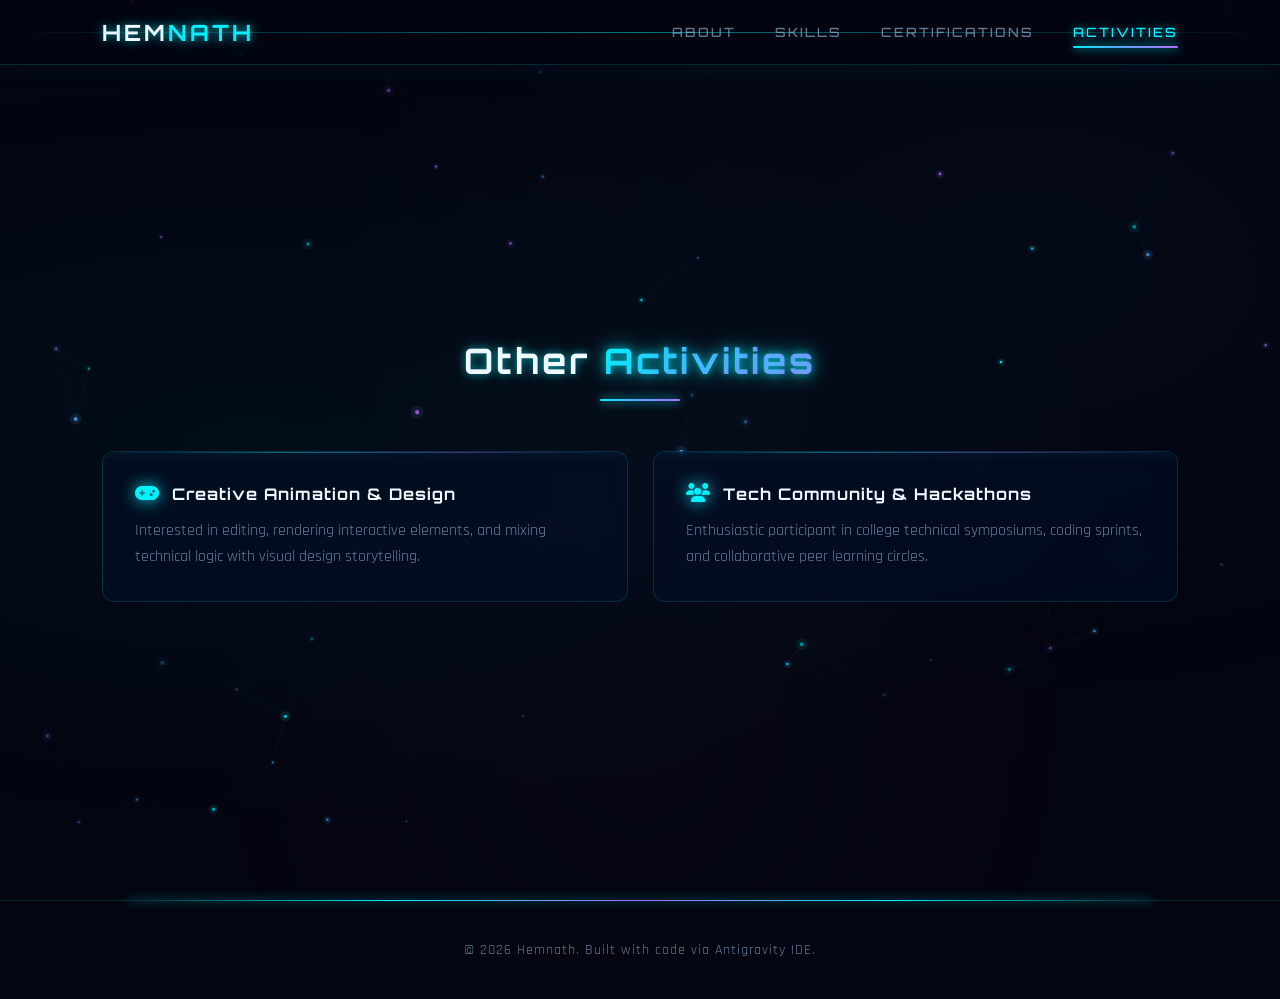
==== activities.html @ f8fff5c4 "changed theme" ====
<!DOCTYPE html>
<html lang="en">

<head>
    <meta charset="UTF-8">
    <meta name="viewport" content="width=device-width, initial-scale=1.0">
    <title>Hemnath | Activities</title>
    <meta name="description" content="Extracurricular activities and interests of Hemnath — animation, hackathons, and more.">
    <link rel="preconnect" href="https://fonts.googleapis.com">
    <link rel="preconnect" href="https://fonts.gstatic.com" crossorigin>
    <link href="https://fonts.googleapis.com/css2?family=Orbitron:wght@400;500;600;700;800;900&family=Rajdhani:wght@300;400;500;600;700&display=swap" rel="stylesheet">
    <link rel="stylesheet" href="style.css">
    <link rel="stylesheet" href="https://cdnjs.cloudflare.com/ajax/libs/font-awesome/6.4.0/css/all.min.css">
</head>

<body>

    <!-- Holographic Particle Canvas -->
    <canvas id="holo-particles"></canvas>

    <!-- Data Stream Background -->
    <div class="data-stream-bg"></div>

    <header>
        <a href="index.html" class="logo">HEM<span>NATH</span></a>
        <nav>
            <a href="index.html">About</a>
            <a href="skills.html">Skills</a>
            <a href="certifications.html">Certifications</a>
            <a href="activities.html" class="active">Activities</a>
        </nav>
    </header>

    <section id="activities" class="activities-section">
        <h2 class="section-title">Other <span class="highlight">Activities</span></h2>
        <div class="activities-container">
            <div class="activity-box">
                <h3><i class="fas fa-gamepad"></i> Creative Animation &amp; Design</h3>
                <p>Interested in editing, rendering interactive elements, and mixing technical logic with visual design
                    storytelling.</p>
            </div>
            <div class="activity-box">
                <h3><i class="fas fa-users"></i> Tech Community &amp; Hackathons</h3>
                <p>Enthusiastic participant in college technical symposiums, coding sprints, and collaborative peer
                    learning circles.</p>
            </div>
        </div>
    </section>

    <footer>
        <p>&copy; 2026 Hemnath. Built with code via Antigravity IDE.</p>
    </footer>

    <script src="holo-effects.js"></script>
</body>

</html>
---- style.css ----
/* ============================================================
   SCI-FI HOLOGRAPHIC PORTFOLIO — Design System
   ============================================================ */

/* --- Google Fonts imported in HTML: Orbitron + Rajdhani --- */

:root {
    /* Holographic Color Palette */
    --holo-cyan: #00f2fe;
    --holo-blue: #4facfe;
    --holo-teal: #0affef;
    --holo-purple: #b06bff;
    --holo-pink: #ff6bf7;

    /* Backgrounds */
    --bg-void: #030510;
    --bg-deep: #060c1f;

    /* Glass-morphism */
    --glass-bg: rgba(5, 15, 40, 0.55);
    --glass-bg-solid: rgba(8, 20, 50, 0.75);
    --glass-border: rgba(0, 242, 254, 0.15);
    --glass-border-bright: rgba(0, 242, 254, 0.35);

    /* Text */
    --text-main: #d0e8ff;
    --text-bright: #f0f8ff;
    --text-muted: rgba(160, 200, 240, 0.6);

    /* Gradients */
    --gradient-holo: linear-gradient(135deg, #00f2fe 0%, #4facfe 40%, #b06bff 100%);
    --gradient-accent: linear-gradient(135deg, #00f2fe 0%, #4facfe 100%);
    --gradient-glass: linear-gradient(135deg, rgba(0, 242, 254, 0.08) 0%, rgba(176, 107, 255, 0.05) 100%);

    /* Glow Presets */
    --glow-sm: 0 0 6px rgba(0, 242, 254, 0.4);
    --glow-md: 0 0 12px rgba(0, 242, 254, 0.4), 0 0 24px rgba(0, 242, 254, 0.15);
    --glow-lg: 0 0 15px rgba(0, 242, 254, 0.5), 0 0 40px rgba(0, 242, 254, 0.2), 0 0 80px rgba(0, 242, 254, 0.08);
    --text-glow: 0 0 8px rgba(0, 242, 254, 0.6), 0 0 20px rgba(0, 242, 254, 0.2);
    --text-glow-bright: 0 0 10px rgba(0, 242, 254, 0.8), 0 0 30px rgba(0, 242, 254, 0.3), 0 0 60px rgba(0, 242, 254, 0.1);
}

/* ============================================================
   KEYFRAME ANIMATIONS
   ============================================================ */

/* Holographic flicker — subtle brightness/opacity pulsing */
@keyframes holo-flicker {
    0%, 100% { opacity: 1; filter: brightness(1); }
    3%       { opacity: 0.97; filter: brightness(1.02); }
    6%       { opacity: 1; filter: brightness(1); }
    42%      { opacity: 1; filter: brightness(1); }
    44%      { opacity: 0.96; filter: brightness(1.04); }
    46%      { opacity: 1; filter: brightness(1); }
    78%      { opacity: 1; filter: brightness(1); }
    80%      { opacity: 0.98; filter: brightness(1.01); }
    82%      { opacity: 1; filter: brightness(1); }
}

/* Gentle floating drift for cards and panels */
@keyframes float-drift {
    0%, 100% { transform: translateY(0px); }
    50%      { transform: translateY(-8px); }
}

/* Slow rotation for geometric frame */
@keyframes rotate-grid {
    0%   { transform: rotate(0deg); }
    100% { transform: rotate(360deg); }
}

/* Reverse rotation */
@keyframes rotate-grid-reverse {
    0%   { transform: rotate(360deg); }
    100% { transform: rotate(0deg); }
}

/* Glow pulse on borders */
@keyframes glow-pulse {
    0%, 100% { box-shadow: 0 0 8px rgba(0, 242, 254, 0.3), 0 0 20px rgba(0, 242, 254, 0.1); }
    50%      { box-shadow: 0 0 15px rgba(0, 242, 254, 0.6), 0 0 40px rgba(0, 242, 254, 0.2), 0 0 60px rgba(0, 242, 254, 0.08); }
}

/* Scan line sweep */
@keyframes scan-line {
    0%   { top: -2px; opacity: 1; }
    100% { top: 100%; opacity: 0.3; }
}

/* Text glow breathing */
@keyframes text-glow-breathe {
    0%, 100% { text-shadow: 0 0 8px rgba(0, 242, 254, 0.5), 0 0 20px rgba(0, 242, 254, 0.15); }
    50%      { text-shadow: 0 0 14px rgba(0, 242, 254, 0.8), 0 0 35px rgba(0, 242, 254, 0.3), 0 0 60px rgba(0, 242, 254, 0.1); }
}

/* Fade in up for intersection observer */
@keyframes fade-in-up {
    0%   { opacity: 0; transform: translateY(30px); }
    100% { opacity: 1; transform: translateY(0); }
}

/* Data stream scrolling */
@keyframes data-scroll-down {
    0%   { transform: translateY(-100%); }
    100% { transform: translateY(100vh); }
}

/* Border dash animation */
@keyframes dash-flow {
    0%   { stroke-dashoffset: 0; }
    100% { stroke-dashoffset: -200; }
}

/* Orb expand on hover */
@keyframes orb-expand {
    0%   { transform: scale(1); }
    50%  { transform: scale(1.08); }
    100% { transform: scale(1.05); }
}

/* ============================================================
   GLOBAL RESET & BASE
   ============================================================ */

* {
    margin: 0;
    padding: 0;
    box-sizing: border-box;
    scroll-behavior: smooth;
}

body {
    font-family: 'Rajdhani', 'Segoe UI', sans-serif;
    background-color: var(--bg-void);
    color: var(--text-main);
    overflow-x: hidden;
    min-height: 100vh;
    position: relative;
}

/* Ambient holographic light gradient on body */
body::after {
    content: '';
    position: fixed;
    top: 0;
    left: 0;
    width: 100%;
    height: 100%;
    background:
        radial-gradient(ellipse at 20% 50%, rgba(0, 242, 254, 0.04) 0%, transparent 60%),
        radial-gradient(ellipse at 80% 30%, rgba(79, 172, 254, 0.03) 0%, transparent 50%),
        radial-gradient(ellipse at 50% 80%, rgba(176, 107, 255, 0.025) 0%, transparent 50%);
    pointer-events: none;
    z-index: 0;
}

/* Canvas particle overlay */
#holo-particles {
    position: fixed;
    top: 0;
    left: 0;
    width: 100%;
    height: 100%;
    pointer-events: none;
    z-index: 1;
}

/* Data stream background overlay */
.data-stream-bg {
    position: fixed;
    top: 0;
    left: 0;
    width: 100%;
    height: 100%;
    pointer-events: none;
    z-index: 0;
    overflow: hidden;
    opacity: 0.06;
}

.data-stream-bg .stream-column {
    position: absolute;
    top: -100%;
    font-family: 'Courier New', monospace;
    font-size: 11px;
    color: var(--holo-cyan);
    white-space: nowrap;
    line-height: 1.6;
    animation: data-scroll-down linear infinite;
    text-shadow: 0 0 6px var(--holo-cyan);
}

/* Ensure content sits above canvas/ambient */
header, main, section, footer {
    position: relative;
    z-index: 10;
}

/* ============================================================
   HEADER / NAVBAR
   ============================================================ */

header {
    display: flex;
    justify-content: space-between;
    align-items: center;
    padding: 18px 8%;
    background: rgba(3, 5, 16, 0.75);
    backdrop-filter: blur(20px);
    -webkit-backdrop-filter: blur(20px);
    position: fixed;
    width: 100%;
    top: 0;
    z-index: 1000;
    border-bottom: 1px solid var(--glass-border);
    box-shadow: 0 2px 30px rgba(0, 242, 254, 0.06);
    animation: holo-flicker 8s ease-in-out infinite;
}

/* Scan line on header */
header::before {
    content: '';
    position: absolute;
    left: 0;
    width: 100%;
    height: 1px;
    background: linear-gradient(90deg, transparent, var(--holo-cyan), transparent);
    opacity: 0.5;
    animation: scan-line 4s linear infinite;
}

.logo {
    font-family: 'Orbitron', sans-serif;
    font-size: 1.4rem;
    font-weight: 700;
    letter-spacing: 3px;
    text-decoration: none;
    color: var(--text-bright);
    text-shadow: var(--text-glow);
    transition: text-shadow 0.3s;
}

.logo:hover {
    text-shadow: var(--text-glow-bright);
}

.logo span {
    color: var(--holo-cyan);
    text-shadow: var(--text-glow-bright);
}

nav a {
    font-family: 'Orbitron', sans-serif;
    color: var(--text-muted);
    text-decoration: none;
    margin-left: 35px;
    font-weight: 500;
    font-size: 0.8rem;
    letter-spacing: 2px;
    text-transform: uppercase;
    transition: color 0.3s, text-shadow 0.3s;
    position: relative;
}

nav a:hover {
    color: var(--holo-cyan);
    text-shadow: var(--text-glow);
}

nav a.active {
    color: var(--holo-cyan);
    text-shadow: var(--text-glow);
}

nav a.active::after {
    content: '';
    position: absolute;
    bottom: -8px;
    left: 0;
    width: 100%;
    height: 2px;
    background: var(--gradient-holo);
    border-radius: 2px;
    box-shadow: 0 0 10px var(--holo-cyan), 0 0 20px rgba(0, 242, 254, 0.3);
}

/* ============================================================
   HERO SECTION
   ============================================================ */

.hero-section {
    min-height: 100vh;
    display: flex;
    align-items: center;
    padding: 120px 8% 60px 8%;
    position: relative;
    overflow: hidden;
}

/* Subtle scan line across hero */
.hero-section .scan-line-overlay {
    position: absolute;
    top: 0;
    left: 0;
    width: 100%;
    height: 100%;
    pointer-events: none;
    overflow: hidden;
}

.hero-section .scan-line-overlay::before {
    content: '';
    position: absolute;
    left: 0;
    width: 100%;
    height: 2px;
    background: linear-gradient(90deg, transparent, rgba(0, 242, 254, 0.3), transparent);
    animation: scan-line 6s linear infinite;
}

.hero-container {
    display: flex;
    justify-content: space-between;
    align-items: center;
    gap: 60px;
    width: 100%;
}

.hero-text {
    max-width: 600px;
}

/* Badge */
.badge {
    font-family: 'Orbitron', sans-serif;
    background: rgba(0, 242, 254, 0.08);
    color: var(--holo-cyan);
    padding: 8px 18px;
    border-radius: 4px;
    font-size: 0.7rem;
    font-weight: 600;
    letter-spacing: 3px;
    text-transform: uppercase;
    border: 1px solid rgba(0, 242, 254, 0.2);
    display: inline-block;
    margin-bottom: 24px;
    text-shadow: 0 0 8px rgba(0, 242, 254, 0.5);
    box-shadow: var(--glow-sm);
    animation: glow-pulse 3s ease-in-out infinite;
}

/* Main heading */
.hero-text h1 {
    font-family: 'Orbitron', sans-serif;
    font-size: 3.2rem;
    font-weight: 700;
    margin-bottom: 10px;
    letter-spacing: 2px;
    color: var(--text-bright);
    text-shadow: var(--text-glow);
}

/* Gradient highlight text */
.highlight {
    background: var(--gradient-holo);
    -webkit-background-clip: text;
    background-clip: text;
    -webkit-text-fill-color: transparent;
    filter: drop-shadow(0 0 10px rgba(0, 242, 254, 0.4));
}

.hero-text h3 {
    font-family: 'Rajdhani', sans-serif;
    font-size: 1.6rem;
    color: var(--text-muted);
    font-weight: 400;
    letter-spacing: 1px;
}

.college {
    color: var(--holo-blue);
    margin-top: 5px;
    font-weight: 500;
    text-shadow: 0 0 6px rgba(79, 172, 254, 0.4);
}

/* ============================================================
   STATS BOX
   ============================================================ */

.stats-box {
    margin: 28px 0;
}

.stat-item {
    background: var(--glass-bg);
    border: 1px solid var(--glass-border);
    display: inline-flex;
    align-items: center;
    gap: 15px;
    padding: 14px 24px;
    border-radius: 8px;
    backdrop-filter: blur(12px);
    -webkit-backdrop-filter: blur(12px);
    box-shadow: var(--glow-sm);
    animation: glow-pulse 4s ease-in-out infinite, holo-flicker 8s ease-in-out infinite;
    transition: box-shadow 0.3s, transform 0.3s;
}

.stat-item:hover {
    box-shadow: var(--glow-lg);
    transform: translateY(-2px);
}

.stat-num {
    font-family: 'Orbitron', sans-serif;
    font-size: 1.8rem;
    font-weight: 700;
    color: var(--holo-cyan);
    text-shadow: var(--text-glow-bright);
    animation: text-glow-breathe 3s ease-in-out infinite;
}

.stat-label {
    font-size: 0.9rem;
    color: var(--text-muted);
    letter-spacing: 1px;
}

.description {
    line-height: 1.7;
    color: var(--text-muted);
    margin-bottom: 30px;
    font-size: 1.05rem;
}

/* ============================================================
   SOCIAL BUTTONS
   ============================================================ */

.social-links {
    display: flex;
    gap: 15px;
}

.social-btn {
    text-decoration: none;
    color: var(--text-bright);
    padding: 12px 24px;
    border-radius: 6px;
    font-weight: 600;
    font-family: 'Rajdhani', sans-serif;
    font-size: 0.95rem;
    letter-spacing: 1px;
    display: flex;
    align-items: center;
    gap: 10px;
    transition: 0.3s transform, 0.3s box-shadow, 0.3s border-color;
    border: 1px solid var(--glass-border);
    background: var(--glass-bg);
    backdrop-filter: blur(10px);
    -webkit-backdrop-filter: blur(10px);
}

.github {
    border-color: rgba(255, 255, 255, 0.1);
}

.linkedin {
    border-color: rgba(0, 119, 181, 0.4);
}

.social-btn:hover {
    transform: translateY(-3px);
    box-shadow: var(--glow-md);
    border-color: var(--glass-border-bright);
}

/* ============================================================
   PROFILE PICTURE — HOLOGRAPHIC FRAME
   ============================================================ */

.hero-image {
    position: relative;
    flex-shrink: 0;
}

.holo-frame {
    position: relative;
    width: 340px;
    height: 340px;
    display: flex;
    align-items: center;
    justify-content: center;
}

/* Outer rotating ring */
.holo-frame::before {
    content: '';
    position: absolute;
    width: 100%;
    height: 100%;
    border-radius: 50%;
    border: 2px solid transparent;
    border-top-color: var(--holo-cyan);
    border-right-color: rgba(0, 242, 254, 0.3);
    border-bottom-color: transparent;
    border-left-color: rgba(79, 172, 254, 0.2);
    animation: rotate-grid 8s linear infinite;
    box-shadow: var(--glow-md);
}

/* Inner counter-rotating ring */
.holo-frame::after {
    content: '';
    position: absolute;
    width: 88%;
    height: 88%;
    border-radius: 50%;
    border: 1px solid transparent;
    border-top-color: rgba(176, 107, 255, 0.4);
    border-right-color: transparent;
    border-bottom-color: rgba(0, 242, 254, 0.3);
    border-left-color: transparent;
    animation: rotate-grid-reverse 12s linear infinite;
}

/* Third geometric ring (via image-wrapper pseudo) */
.image-wrapper {
    position: relative;
    width: 280px;
    height: 280px;
    border-radius: 50%;
    overflow: hidden;
    border: 2px solid var(--glass-border-bright);
    box-shadow:
        0 0 20px rgba(0, 242, 254, 0.3),
        0 0 60px rgba(0, 242, 254, 0.1),
        inset 0 0 30px rgba(0, 242, 254, 0.05);
    animation: glow-pulse 4s ease-in-out infinite;
}

/* Corner data markers on the frame */
.holo-frame .frame-corner {
    position: absolute;
    width: 14px;
    height: 14px;
    border: 1px solid var(--holo-cyan);
    opacity: 0.6;
}

.holo-frame .frame-corner:nth-child(1) { top: 15px; left: 15px; border-right: none; border-bottom: none; }
.holo-frame .frame-corner:nth-child(2) { top: 15px; right: 15px; border-left: none; border-bottom: none; }
.holo-frame .frame-corner:nth-child(3) { bottom: 15px; left: 15px; border-right: none; border-top: none; }
.holo-frame .frame-corner:nth-child(4) { bottom: 15px; right: 15px; border-left: none; border-top: none; }

.hero-image img {
    width: 100%;
    height: 100%;
    object-fit: cover;
    border-radius: 50%;
    filter: brightness(0.9) saturate(0.85);
    transition: filter 0.5s;
}

.hero-image:hover img {
    filter: brightness(1) saturate(1) drop-shadow(0 0 10px rgba(0, 242, 254, 0.3));
}

/* Floating data labels around portrait */
.holo-data-tag {
    position: absolute;
    font-family: 'Orbitron', sans-serif;
    font-size: 0.55rem;
    color: var(--holo-cyan);
    text-shadow: 0 0 6px var(--holo-cyan);
    letter-spacing: 2px;
    text-transform: uppercase;
    opacity: 0.5;
    animation: float-drift 5s ease-in-out infinite;
    white-space: nowrap;
}

.holo-data-tag:nth-child(1) {
    top: -10px;
    left: 50%;
    transform: translateX(-50%);
    animation-delay: 0s;
}

.holo-data-tag:nth-child(2) {
    bottom: -10px;
    left: 50%;
    transform: translateX(-50%);
    animation-delay: 1.5s;
}

/* ============================================================
   UNIVERSAL SECTION TITLES
   ============================================================ */

.section-title {
    font-family: 'Orbitron', sans-serif;
    text-align: center;
    font-size: 2.2rem;
    margin-bottom: 50px;
    letter-spacing: 3px;
    color: var(--text-bright);
    text-shadow: var(--text-glow);
    position: relative;
}

/* Decorative line under section titles */
.section-title::after {
    content: '';
    display: block;
    width: 80px;
    height: 2px;
    background: var(--gradient-holo);
    margin: 16px auto 0;
    border-radius: 2px;
    box-shadow: 0 0 10px var(--holo-cyan), 0 0 20px rgba(0, 242, 254, 0.2);
}

/* ============================================================
   SKILLS SECTION — FLOATING ORBS
   ============================================================ */

.skills-section,
.cert-section,
.activities-section {
    padding: 120px 8% 80px 8%;
    min-height: 100vh;
    display: flex;
    flex-direction: column;
    justify-content: center;
}

.skills-grid {
    display: grid;
    grid-template-columns: repeat(auto-fit, minmax(180px, 1fr));
    gap: 25px;
    perspective: 1000px;
}

.skill-card {
    background: var(--glass-bg);
    border: 1px solid var(--glass-border);
    padding: 30px 20px;
    border-radius: 16px;
    text-align: center;
    font-weight: 600;
    font-family: 'Rajdhani', sans-serif;
    font-size: 1rem;
    letter-spacing: 1px;
    display: flex;
    flex-direction: column;
    align-items: center;
    gap: 14px;
    backdrop-filter: blur(12px);
    -webkit-backdrop-filter: blur(12px);
    transition: 0.4s transform, 0.4s box-shadow, 0.4s border-color;
    animation: float-drift 6s ease-in-out infinite, holo-flicker 10s ease-in-out infinite;
    box-shadow: var(--glow-sm);
    position: relative;
    overflow: hidden;
}

/* Stagger floating animation per card */
.skill-card:nth-child(1) { animation-delay: 0s; }
.skill-card:nth-child(2) { animation-delay: 0.8s; }
.skill-card:nth-child(3) { animation-delay: 1.6s; }
.skill-card:nth-child(4) { animation-delay: 0.4s; }
.skill-card:nth-child(5) { animation-delay: 1.2s; }
.skill-card:nth-child(6) { animation-delay: 2.0s; }

/* Scan line on each card */
.skill-card::before {
    content: '';
    position: absolute;
    top: -2px;
    left: 0;
    width: 100%;
    height: 1px;
    background: linear-gradient(90deg, transparent, var(--holo-cyan), transparent);
    opacity: 0;
    transition: opacity 0.3s;
}

.skill-card:hover::before {
    opacity: 0.6;
    animation: scan-line 2s linear infinite;
}

.skill-card i {
    font-size: 2.2rem;
    filter: drop-shadow(0 0 8px currentColor);
    transition: 0.3s transform, 0.3s filter;
}

.skill-card:hover {
    transform: translateY(-8px) scale(1.05);
    border-color: var(--glass-border-bright);
    box-shadow: var(--glow-lg);
}

.skill-card:hover i {
    transform: scale(1.15);
    filter: drop-shadow(0 0 14px currentColor);
}

/* Icon colors with holographic tint */
.blue   { color: #60a5fa; }
.purple { color: #c084fc; }
.green  { color: #34d399; }
.orange { color: #fb923c; }
.red    { color: #f87171; }
.teal   { color: #2dd4bf; }

/* ============================================================
   CERTIFICATIONS — DATA SCROLLS
   ============================================================ */

.cert-grid {
    display: grid;
    grid-template-columns: repeat(auto-fit, minmax(300px, 1fr));
    gap: 30px;
}

.cert-card {
    background: var(--glass-bg);
    border: 1px solid var(--glass-border);
    border-left: 3px solid var(--holo-cyan);
    padding: 32px;
    border-radius: 2px 12px 12px 2px;
    backdrop-filter: blur(12px);
    -webkit-backdrop-filter: blur(12px);
    transition: 0.4s transform, 0.4s box-shadow, 0.4s border-color;
    animation: holo-flicker 10s ease-in-out infinite;
    position: relative;
    overflow: hidden;
}

/* Glowing left filament */
.cert-card::before {
    content: '';
    position: absolute;
    left: 0;
    top: 0;
    width: 3px;
    height: 100%;
    background: linear-gradient(180deg, transparent, var(--holo-cyan), var(--holo-purple), transparent);
    box-shadow: 0 0 10px var(--holo-cyan), 0 0 20px rgba(0, 242, 254, 0.3);
    opacity: 0;
    transition: opacity 0.4s;
}

.cert-card:hover::before {
    opacity: 1;
}

.cert-card:hover {
    transform: translateX(8px) translateY(-2px);
    box-shadow: var(--glow-md);
    border-color: var(--glass-border-bright);
}

.cert-icon {
    font-size: 1.8rem;
    color: var(--holo-blue);
    margin-bottom: 15px;
    filter: drop-shadow(0 0 8px rgba(79, 172, 254, 0.5));
}

.cert-card h3 {
    font-family: 'Orbitron', sans-serif;
    font-size: 1rem;
    letter-spacing: 1px;
    margin-bottom: 10px;
    color: var(--text-bright);
    text-shadow: 0 0 4px rgba(0, 242, 254, 0.2);
}

.cert-card p {
    color: var(--text-muted);
    font-size: 0.9rem;
}

/* ============================================================
   ACTIVITIES — FLOATING PANELS
   ============================================================ */

.activities-container {
    display: grid;
    grid-template-columns: repeat(auto-fit, minmax(300px, 1fr));
    gap: 25px;
}

.activity-box {
    background: var(--glass-bg);
    border: 1px solid var(--glass-border);
    padding: 32px;
    border-radius: 12px;
    backdrop-filter: blur(12px);
    -webkit-backdrop-filter: blur(12px);
    transition: 0.4s transform, 0.4s box-shadow, 0.4s border-color;
    animation: float-drift 7s ease-in-out infinite, holo-flicker 10s ease-in-out infinite;
    position: relative;
    overflow: hidden;
}

.activity-box:nth-child(2) {
    animation-delay: 2s;
}

/* Top border glow line */
.activity-box::after {
    content: '';
    position: absolute;
    top: 0;
    left: 0;
    width: 100%;
    height: 1px;
    background: linear-gradient(90deg, transparent, var(--holo-cyan), var(--holo-purple), transparent);
    box-shadow: 0 0 10px var(--holo-cyan);
    opacity: 0.4;
    transition: opacity 0.3s;
}

.activity-box:hover::after {
    opacity: 1;
}

.activity-box:hover {
    transform: translateY(-6px);
    box-shadow: var(--glow-md);
    border-color: var(--glass-border-bright);
}

.activity-box h3 {
    font-family: 'Orbitron', sans-serif;
    font-size: 1rem;
    letter-spacing: 1px;
    margin-bottom: 14px;
    color: var(--text-bright);
    display: flex;
    align-items: center;
    gap: 12px;
}

.activity-box h3 i {
    color: var(--holo-cyan);
    font-size: 1.2rem;
    filter: drop-shadow(0 0 8px var(--holo-cyan));
}

.activity-box p {
    color: var(--text-muted);
    line-height: 1.6;
    font-size: 1rem;
}

/* ============================================================
   FOOTER
   ============================================================ */

footer {
    text-align: center;
    padding: 40px;
    border-top: 1px solid var(--glass-border);
    color: var(--text-muted);
    font-size: 0.85rem;
    font-family: 'Rajdhani', sans-serif;
    letter-spacing: 1px;
    position: relative;
}

/* Glowing top border on footer */
footer::before {
    content: '';
    position: absolute;
    top: -1px;
    left: 10%;
    width: 80%;
    height: 1px;
    background: linear-gradient(90deg, transparent, var(--holo-cyan), var(--holo-purple), var(--holo-cyan), transparent);
    box-shadow: 0 0 10px var(--holo-cyan), 0 0 20px rgba(0, 242, 254, 0.2);
}

/* ============================================================
   RESPONSIVE
   ============================================================ */

@media (max-width: 768px) {
    .hero-container {
        flex-direction: column-reverse;
        text-align: center;
    }

    .hero-text h1 {
        font-size: 2.2rem;
    }

    .hero-text h3 {
        font-size: 1.2rem;
    }

    .social-links {
        justify-content: center;
    }

    .stats-box {
        display: flex;
        justify-content: center;
    }

    .holo-frame {
        width: 260px;
        height: 260px;
    }

    .image-wrapper {
        width: 220px;
        height: 220px;
    }

    nav {
        display: none;
    }

    .section-title {
        font-size: 1.6rem;
    }

    .skills-section,
    .cert-section,
    .activities-section {
        padding: 100px 5% 60px 5%;
        min-height: auto;
    }

    .skill-card {
        animation: holo-flicker 10s ease-in-out infinite;
    }
}

@media (max-width: 480px) {
    .hero-text h1 {
        font-size: 1.8rem;
    }

    .badge {
        font-size: 0.6rem;
    }

    header {
        padding: 15px 5%;
    }
}

/* ============================================================
   ACCESSIBILITY — REDUCED MOTION
   ============================================================ */

@media (prefers-reduced-motion: reduce) {
    *, *::before, *::after {
        animation-duration: 0.01ms !important;
        animation-iteration-count: 1 !important;
        transition-duration: 0.01ms !important;
    }
}

/* ============================================================
   HOLOGRAPHIC SCROLLBAR
   ============================================================ */

@keyframes scrollbar-holo-shift {
    0%   { background-position: 0% 0%; }
    50%  { background-position: 100% 100%; }
    100% { background-position: 0% 0%; }
}

::-webkit-scrollbar {
    width: 8px;
}

::-webkit-scrollbar-track {
    background: rgba(3, 5, 16, 0.8);
    border-left: 1px solid rgba(0, 242, 254, 0.06);
}

::-webkit-scrollbar-thumb {
    background: linear-gradient(180deg, rgba(0, 242, 254, 0.6) 0%, rgba(79, 172, 254, 0.5) 50%, rgba(176, 107, 255, 0.5) 100%);
    background-size: 100% 200%;
    border-radius: 10px;
    border: 1px solid rgba(0, 242, 254, 0.15);
    animation: scrollbar-holo-shift 4s ease infinite;
}

::-webkit-scrollbar-thumb:hover {
    background: linear-gradient(180deg, rgba(0, 242, 254, 0.9) 0%, rgba(79, 172, 254, 0.8) 50%, rgba(176, 107, 255, 0.7) 100%);
    box-shadow: 0 0 12px rgba(0, 242, 254, 0.6);
}

/* Firefox */
* {
    scrollbar-width: thin;
    scrollbar-color: rgba(0, 242, 254, 0.5) rgba(3, 5, 16, 0.8);
}

/* ============================================================
   FADE-IN ANIMATION CLASS (added by JS)
   ============================================================ */

.holo-hidden {
    opacity: 0;
    transform: translateY(30px);
}

.holo-visible {
    animation: fade-in-up 0.8s ease forwards;
}
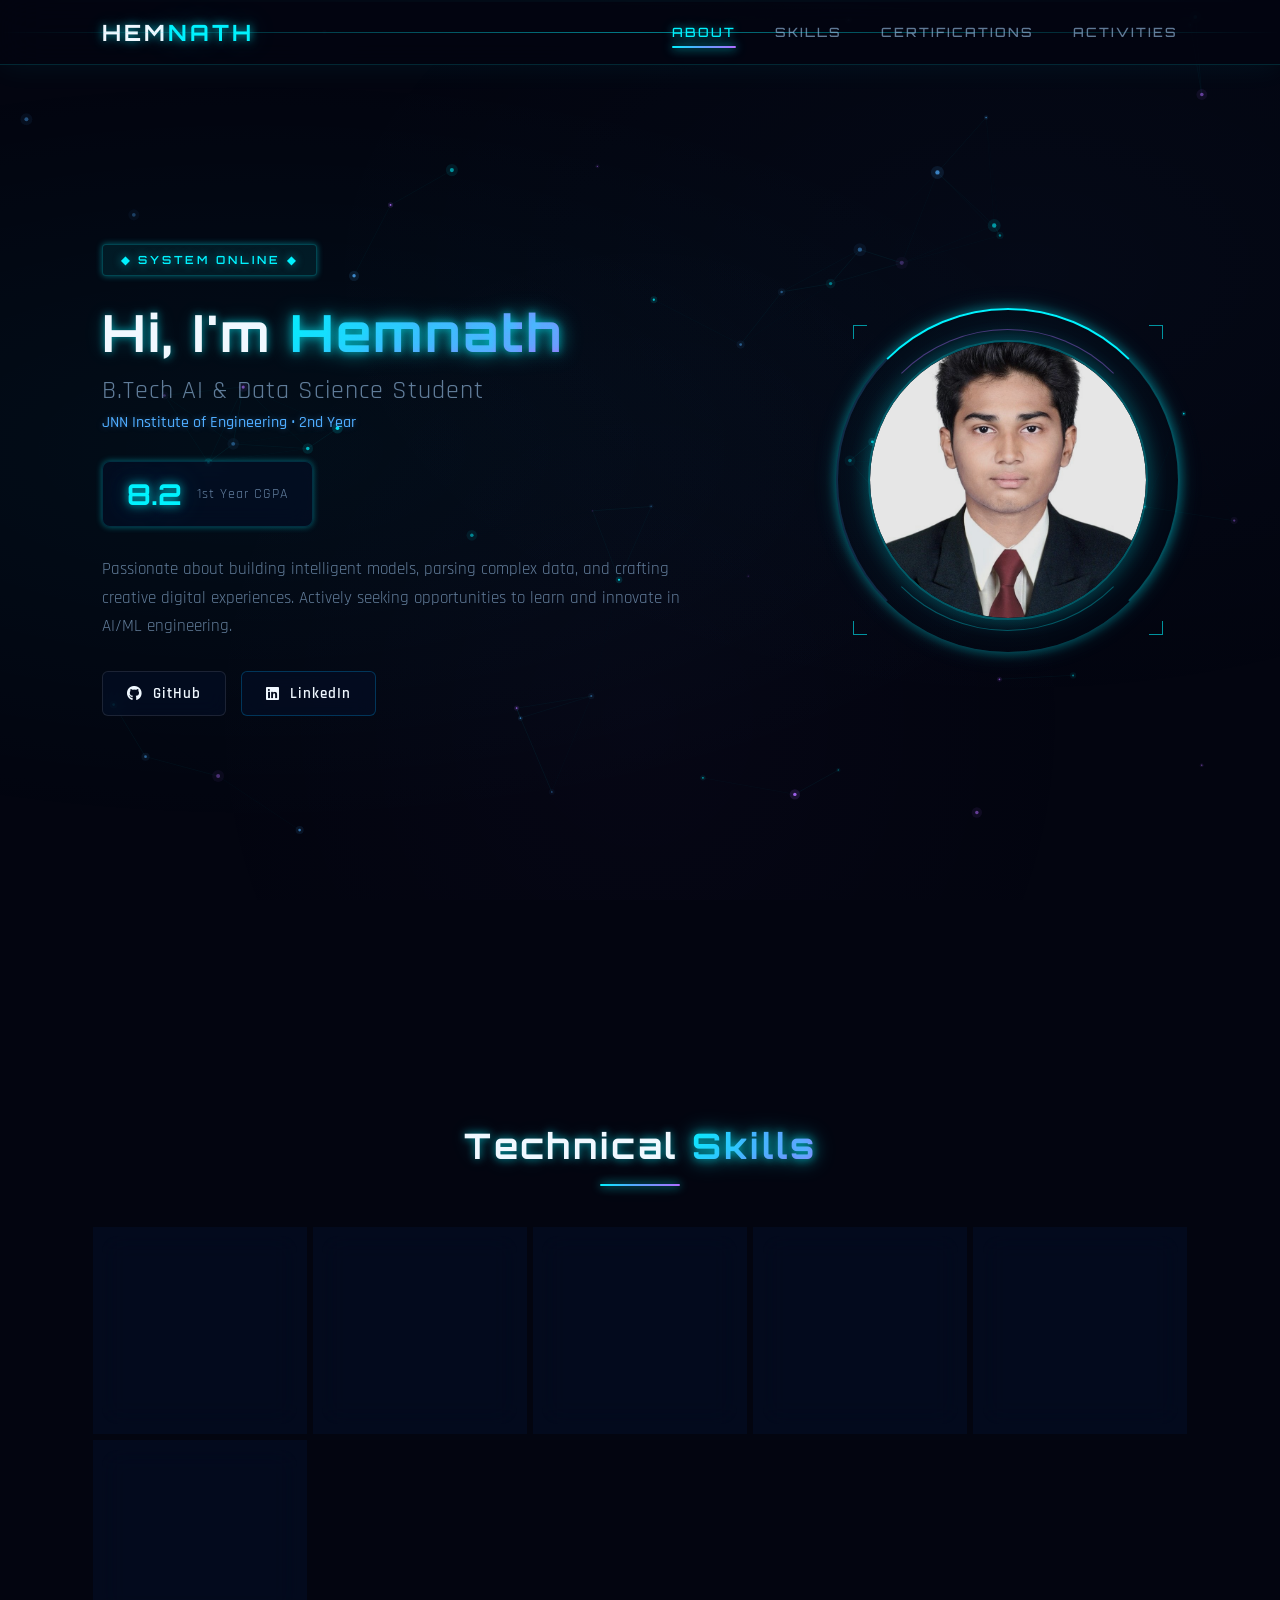
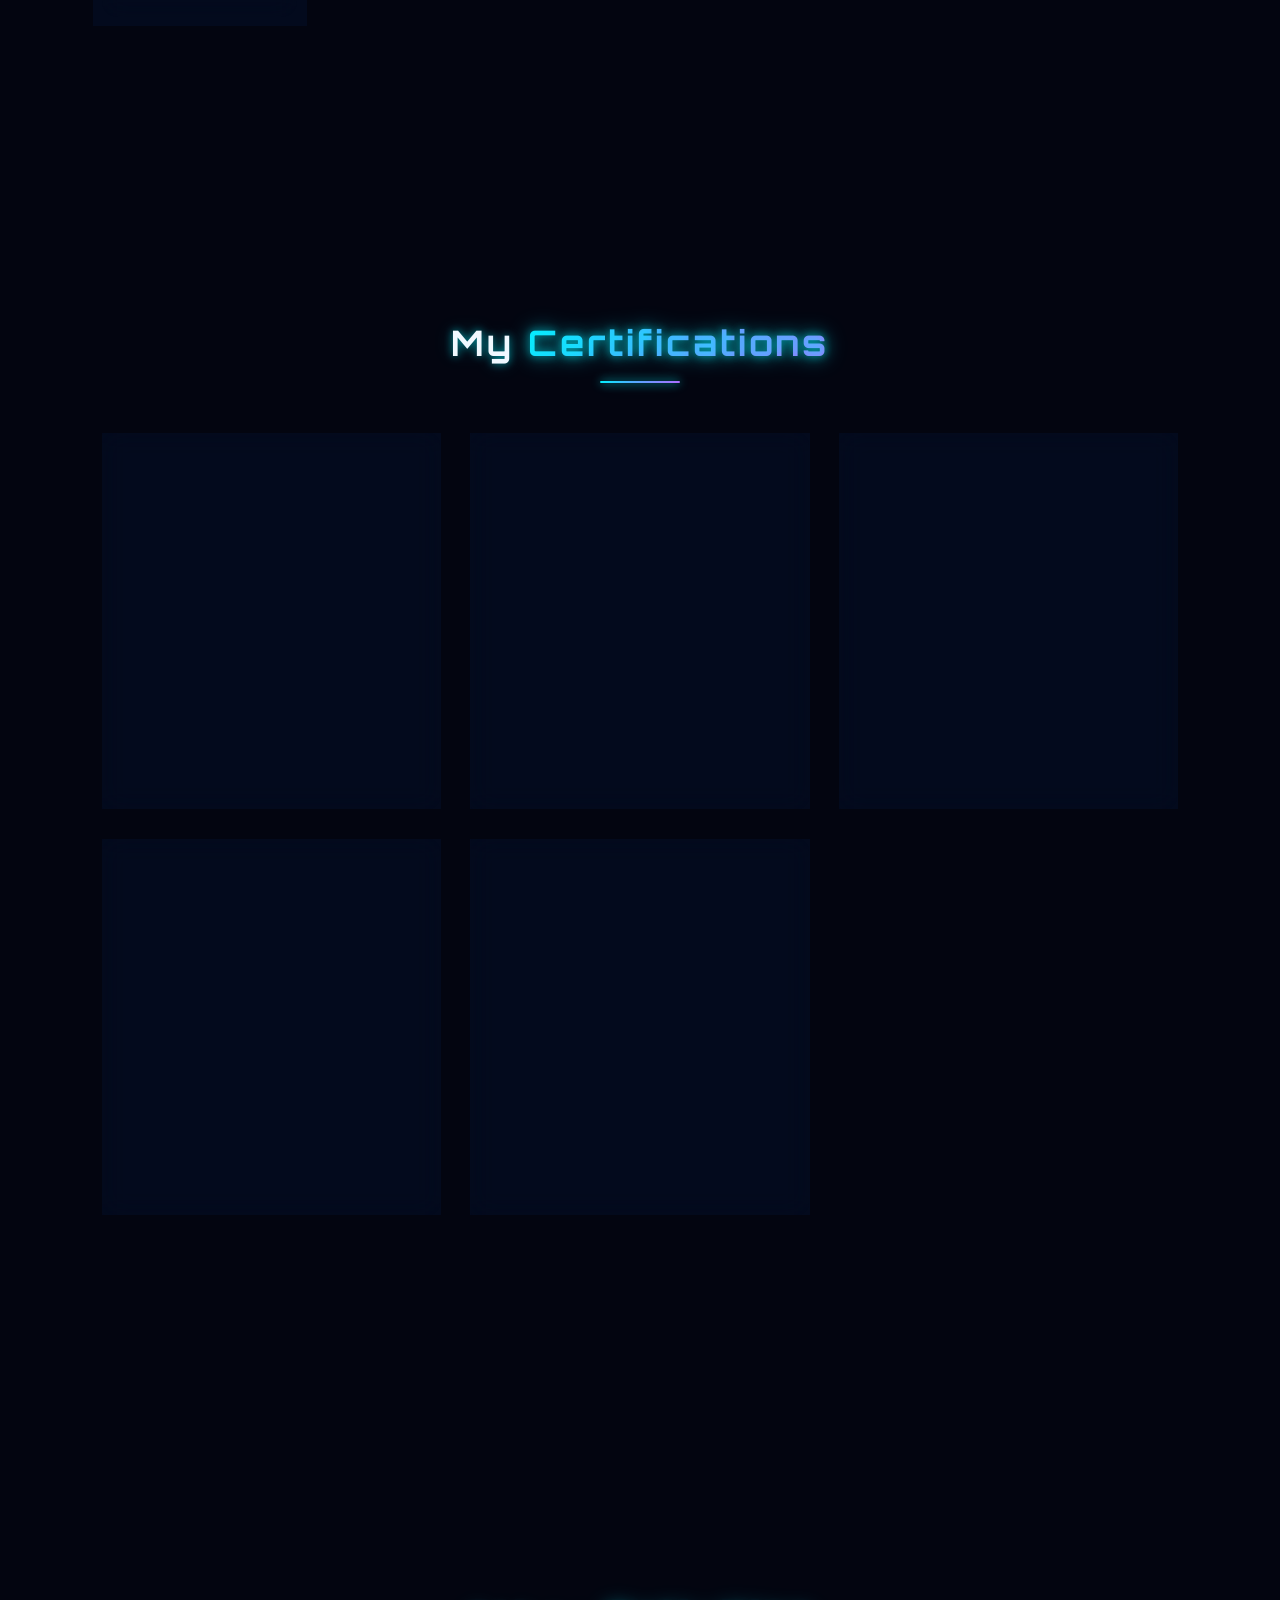
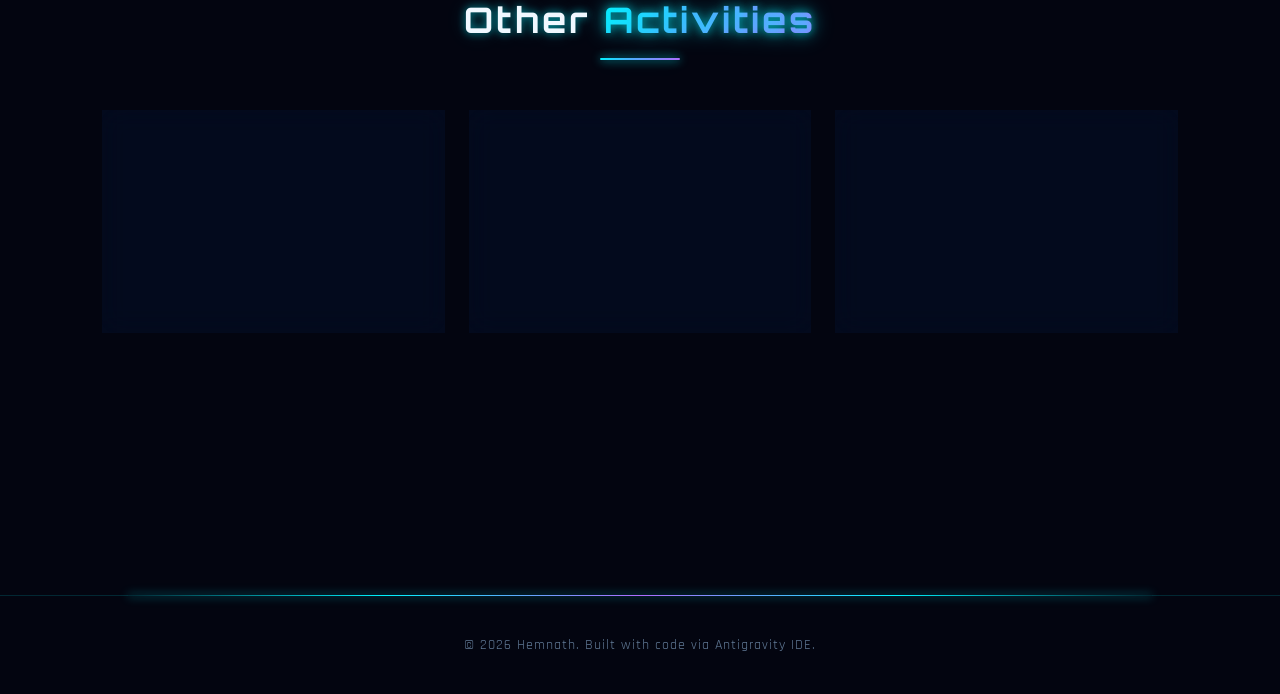
==== commit 44dddcb4: "uploaded certifications" ====
--- a/activities.html
+++ b/activities.html
@@ -1,57 +1,14 @@
 <!DOCTYPE html>
 <html lang="en">
-
 <head>
     <meta charset="UTF-8">
-    <meta name="viewport" content="width=device-width, initial-scale=1.0">
-    <title>Hemnath | Activities</title>
-    <meta name="description" content="Extracurricular activities and interests of Hemnath — animation, hackathons, and more.">
-    <link rel="preconnect" href="https://fonts.googleapis.com">
-    <link rel="preconnect" href="https://fonts.gstatic.com" crossorigin>
-    <link href="https://fonts.googleapis.com/css2?family=Orbitron:wght@400;500;600;700;800;900&family=Rajdhani:wght@300;400;500;600;700&display=swap" rel="stylesheet">
-    <link rel="stylesheet" href="style.css">
-    <link rel="stylesheet" href="https://cdnjs.cloudflare.com/ajax/libs/font-awesome/6.4.0/css/all.min.css">
+    <meta http-equiv="refresh" content="0; url=index.html#activities">
+    <script>
+        window.location.replace("index.html#activities");
+    </script>
+    <title>Redirecting...</title>
 </head>
-
 <body>
-
-    <!-- Holographic Particle Canvas -->
-    <canvas id="holo-particles"></canvas>
-
-    <!-- Data Stream Background -->
-    <div class="data-stream-bg"></div>
-
-    <header>
-        <a href="index.html" class="logo">HEM<span>NATH</span></a>
-        <nav>
-            <a href="index.html">About</a>
-            <a href="skills.html">Skills</a>
-            <a href="certifications.html">Certifications</a>
-            <a href="activities.html" class="active">Activities</a>
-        </nav>
-    </header>
-
-    <section id="activities" class="activities-section">
-        <h2 class="section-title">Other <span class="highlight">Activities</span></h2>
-        <div class="activities-container">
-            <div class="activity-box">
-                <h3><i class="fas fa-gamepad"></i> Creative Animation &amp; Design</h3>
-                <p>Interested in editing, rendering interactive elements, and mixing technical logic with visual design
-                    storytelling.</p>
-            </div>
-            <div class="activity-box">
-                <h3><i class="fas fa-users"></i> Tech Community &amp; Hackathons</h3>
-                <p>Enthusiastic participant in college technical symposiums, coding sprints, and collaborative peer
-                    learning circles.</p>
-            </div>
-        </div>
-    </section>
-
-    <footer>
-        <p>&copy; 2026 Hemnath. Built with code via Antigravity IDE.</p>
-    </footer>
-
-    <script src="holo-effects.js"></script>
+    <p>If you are not redirected, <a href="index.html#activities">click here to view Activities on the home page</a>.</p>
 </body>
-
 </html>
